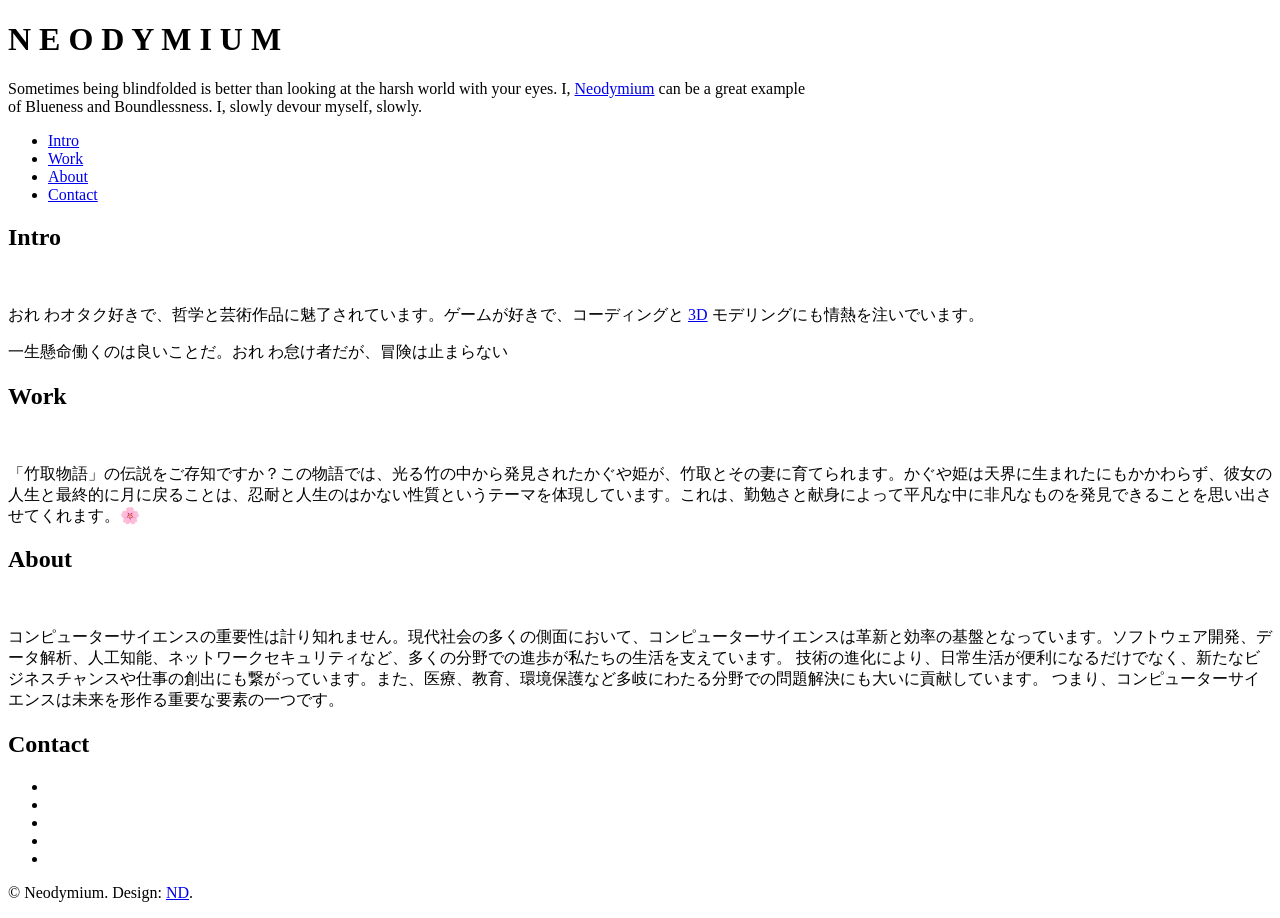
==== index.html @ 8b86d1e6 "Fix HTML formatting and remove duplicates" ====
<!DOCTYPE HTML>
<html>
	<head>
		<title>Neodymium</title>
		<meta charset="utf-8" />
		<meta name="viewport" content="width=device-width, initial-scale=1, user-scalable=no" />
		<link rel="stylesheet" href="assets/css/main.css" />
		<noscript><link rel="stylesheet" href="assets/css/noscript.css" /></noscript>
		<script>
			document.addEventListener('contextmenu',function(e){e.preventDefault();e.stopPropagation();});
			document.addEventListener('copy',function(e){e.preventDefault();e.stopPropagation();});
			document.addEventListener('cut',function(e){e.preventDefault();e.stopPropagation();});
			</script>
			<style>
			.jw-album-image img, .jw-element-image img { pointer-events: none; -webkit-touch-callout: none; }
			.pswp__share-tooltip .pswp__share--download { display: none; }
			</style>
	</head>
	<body class="is-preload">
			<div id="wrapper">
					<header id="header">
						<div class="logo">
							<span class="fa fa-moon"></span>
						</div>
						<div class="content">
							<div class="inner">
								<h1>N E O D Y M I U M</h1>
								<p>Sometimes being blindfolded is better than looking at the harsh world with your eyes. I, <a href="https://github.com/neowdymium">Neodymium</a> can be a great example<br />
								of Blueness and Boundlessness. I, slowly devour myself, slowly.</p>
							</div>
						</div>
						<nav>
							<ul>
								<li><a href="#intro">Intro</a></li>
								<li><a href="#work">Work</a></li>
								<li><a href="#about">About</a></li>
								<li><a href="#contact">Contact</a></li>
							</ul>
						</nav>
					</header>
					<div id="main">

						<!-- Intro -->
							<article id="intro">
								<h2 class="major">Intro</h2>
								<span class="image main"><img src="images/pic01.gif" alt="" /></span>
								<p>おれ わオタク好きで、哲学と芸術作品に魅了されています。ゲームが好きで、コーディングと <a href="#work">3D</a> モデリングにも情熱を注いでいます。</p>
								<p>一生懸命働くのは良いことだ。おれ わ怠け者だが、冒険は止まらない</p>
							</article>

						<!-- Work -->
							<article id="work">
								<h2 class="major">Work</h2>
								<span class="image main"><img src="images/pic02.gif" alt="" /></span>
								<p>「竹取物語」の伝説をご存知ですか？この物語では、光る竹の中から発見されたかぐや姫が、竹取とその妻に育てられます。かぐや姫は天界に生まれたにもかかわらず、彼女の人生と最終的に月に戻ることは、忍耐と人生のはかない性質というテーマを体現しています。これは、勤勉さと献身によって平凡な中に非凡なものを発見できることを思い出させてくれます。🌸</p>
							</article>

						<!-- About -->
							<article id="about">
								<h2 class="major">About</h2>
								<span class="image main"><img src="images/pic03.gif" alt="" /></span>
								<p>コンピューターサイエンスの重要性は計り知れません。現代社会の多くの側面において、コンピューターサイエンスは革新と効率の基盤となっています。ソフトウェア開発、データ解析、人工知能、ネットワークセキュリティなど、多くの分野での進歩が私たちの生活を支えています。

									技術の進化により、日常生活が便利になるだけでなく、新たなビジネスチャンスや仕事の創出にも繋がっています。また、医療、教育、環境保護など多岐にわたる分野での問題解決にも大いに貢献しています。
								
									つまり、コンピューターサイエンスは未来を形作る重要な要素の一つです。</p>
							</article>

						<!-- Contact -->
							<article id="contact">
								<h2 class="major">Contact</h2>
								<ul class="icons">
									<li><a href="https://www.reddit.com/neowdymium" class="icon brands fa-reddit"></a></li>
									<li><a href="https://www.facebook.com/neowdymium" class="icon brands fa-facebook-f"></a></li>
									<li><a href="https://www.instagram.com/real_nd_niad" class="icon brands fa-instagram"></a></li>
									<li><a href="https://www.github.com/neowdymium" class="icon brands fa-github"></a></li>
									<li><a href="https://www.youtube.com/@neowdymium" class="fab fa-youtube"></a></li>
								</ul>
							</article>


					</div>
						<!-- Footer -->
						<footer id="footer">
						<p class="copyright">&copy; Neodymium. Design: <a href="https://g.dev/ndniad">ND</a>.</p>
						</footer>
			</div>


		<!-- BG -->
		<div id="bg">
			<div id="particles-js"></div>
		</div>

		<!-- Scripts -->
			<script type="text/javascript" src="assets/js/particles.min.js"></script>
			<script src="assets/js/jquery.min.js"></script>
			<script src="assets/js/browser.min.js"></script>
			<script src="assets/js/breakpoints.min.js"></script>
			<script src="assets/js/util.js"></script>
			<script src="assets/js/main.js"></script>
			<script type="text/javascript">
				particlesJS.load('particles-js', 'assets/config/particles-js.json', function() {});
			</script>

	</body>
</html>

	</body>
</html>
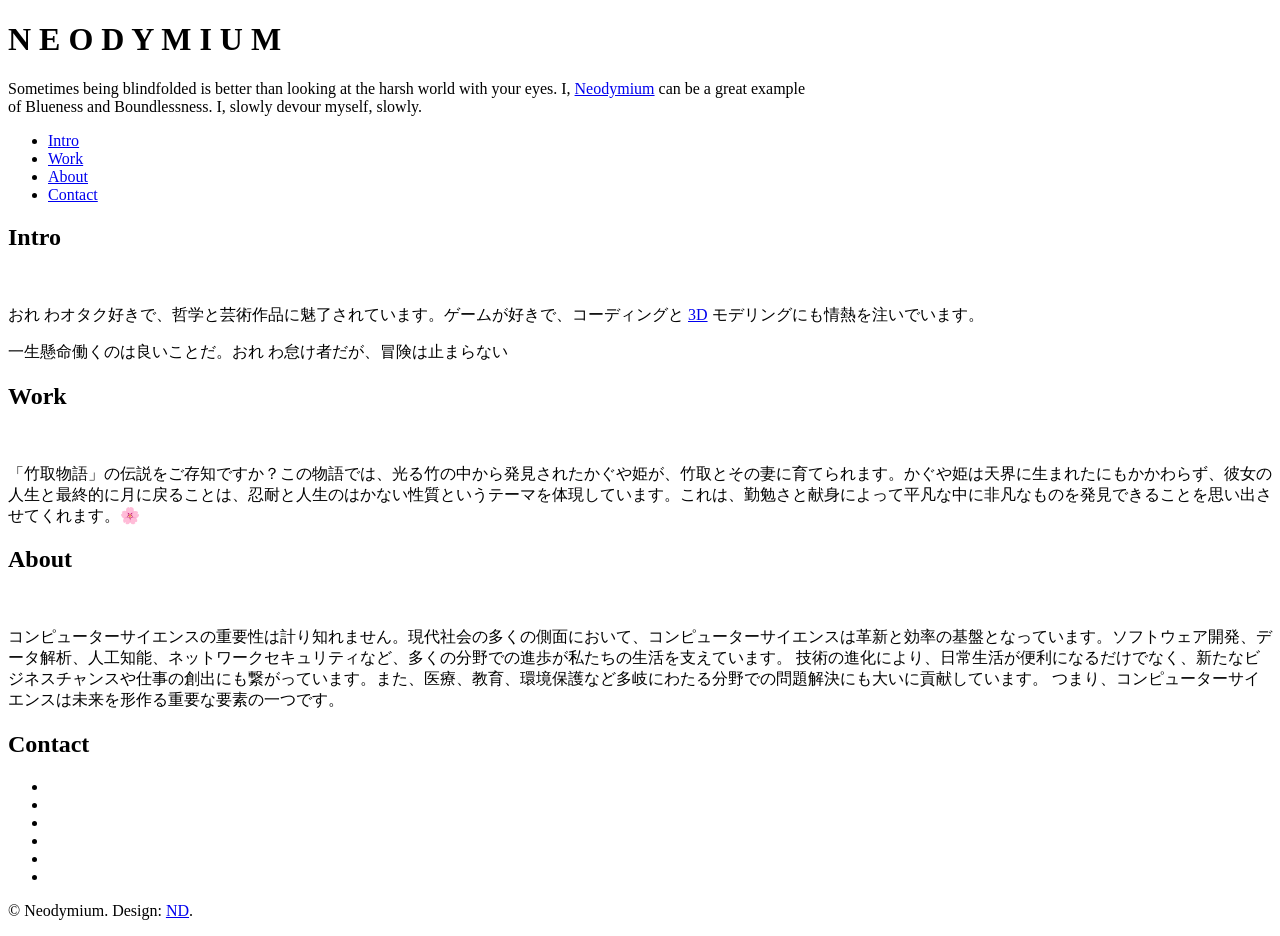
==== commit a0476b87: "Update index.html" ====
--- a/index.html
+++ b/index.html
@@ -70,7 +70,8 @@
 							<article id="contact">
 								<h2 class="major">Contact</h2>
 								<ul class="icons">
-									<li><a href="https://www.reddit.com/neowdymium" class="icon brands fa-reddit"></a></li>
+									<li><a href="https://www.g.dev/ndniad" class="icon brands fa-android"></a></li>
+									<li><a href="https://www.reddit.com/u/neowdymium" class="icon brands fa-reddit"></a></li>
 									<li><a href="https://www.facebook.com/neowdymium" class="icon brands fa-facebook-f"></a></li>
 									<li><a href="https://www.instagram.com/real_nd_niad" class="icon brands fa-instagram"></a></li>
 									<li><a href="https://www.github.com/neowdymium" class="icon brands fa-github"></a></li>
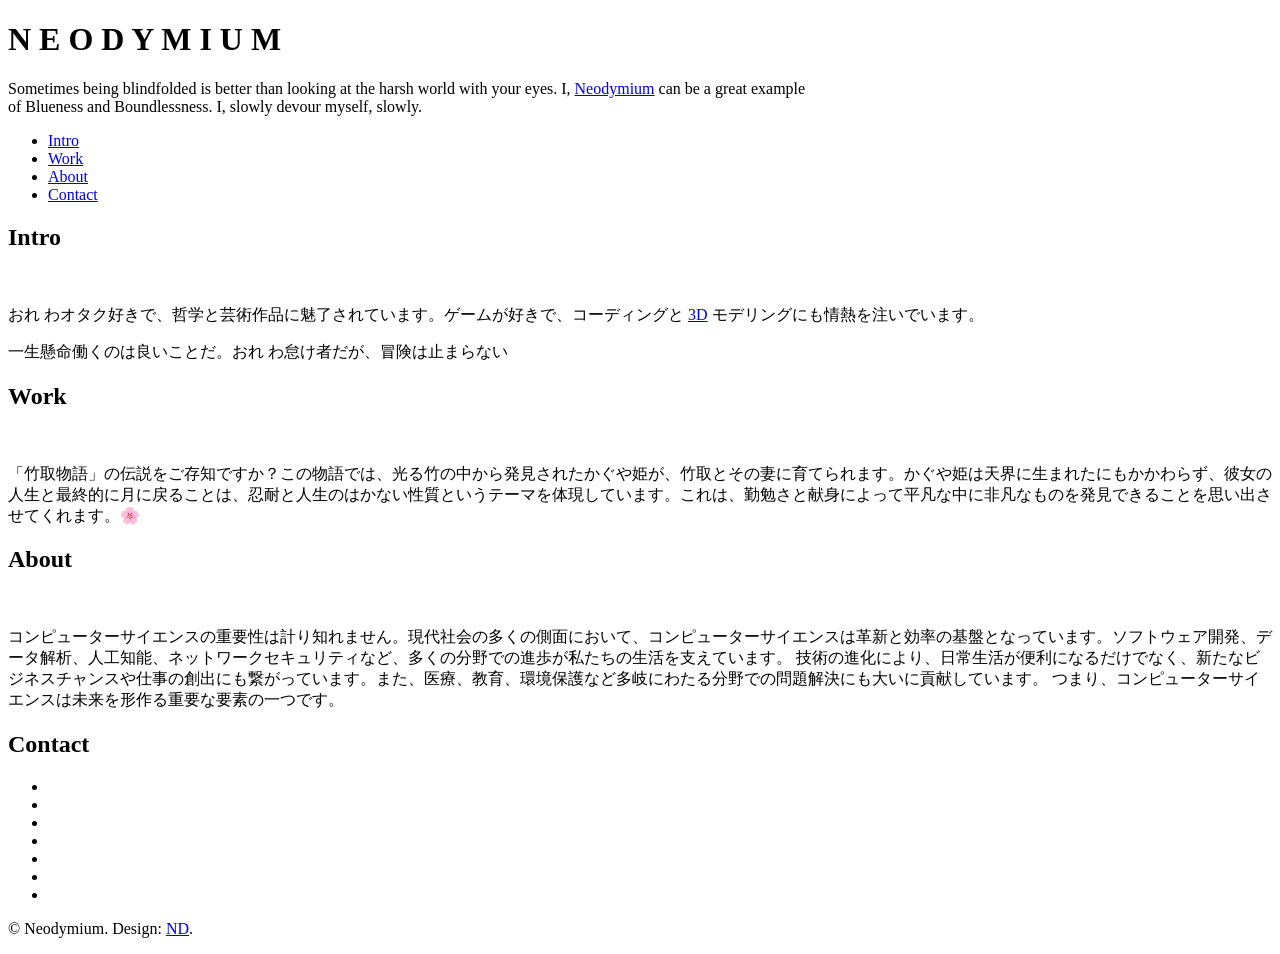
==== commit 169f02f2: "Fix HTML formatting and structure" ====
--- a/index.html
+++ b/index.html
@@ -70,11 +70,12 @@
 							<article id="contact">
 								<h2 class="major">Contact</h2>
 								<ul class="icons">
-									<li><a href="https://www.g.dev/ndniad" class="icon brands fa-android"></a></li>
+									<li><a href="https://g.dev/neowdymium" class="icon brands fa-android"></a></li>
 									<li><a href="https://www.reddit.com/u/neowdymium" class="icon brands fa-reddit"></a></li>
 									<li><a href="https://www.facebook.com/neowdymium" class="icon brands fa-facebook-f"></a></li>
 									<li><a href="https://www.instagram.com/real_nd_niad" class="icon brands fa-instagram"></a></li>
 									<li><a href="https://www.github.com/neowdymium" class="icon brands fa-github"></a></li>
+									<li><a href="https://gitlab.com/neowdymium" class="icon brands fa-gitlab"></a></li>
 									<li><a href="https://www.youtube.com/@neowdymium" class="fab fa-youtube"></a></li>
 								</ul>
 							</article>
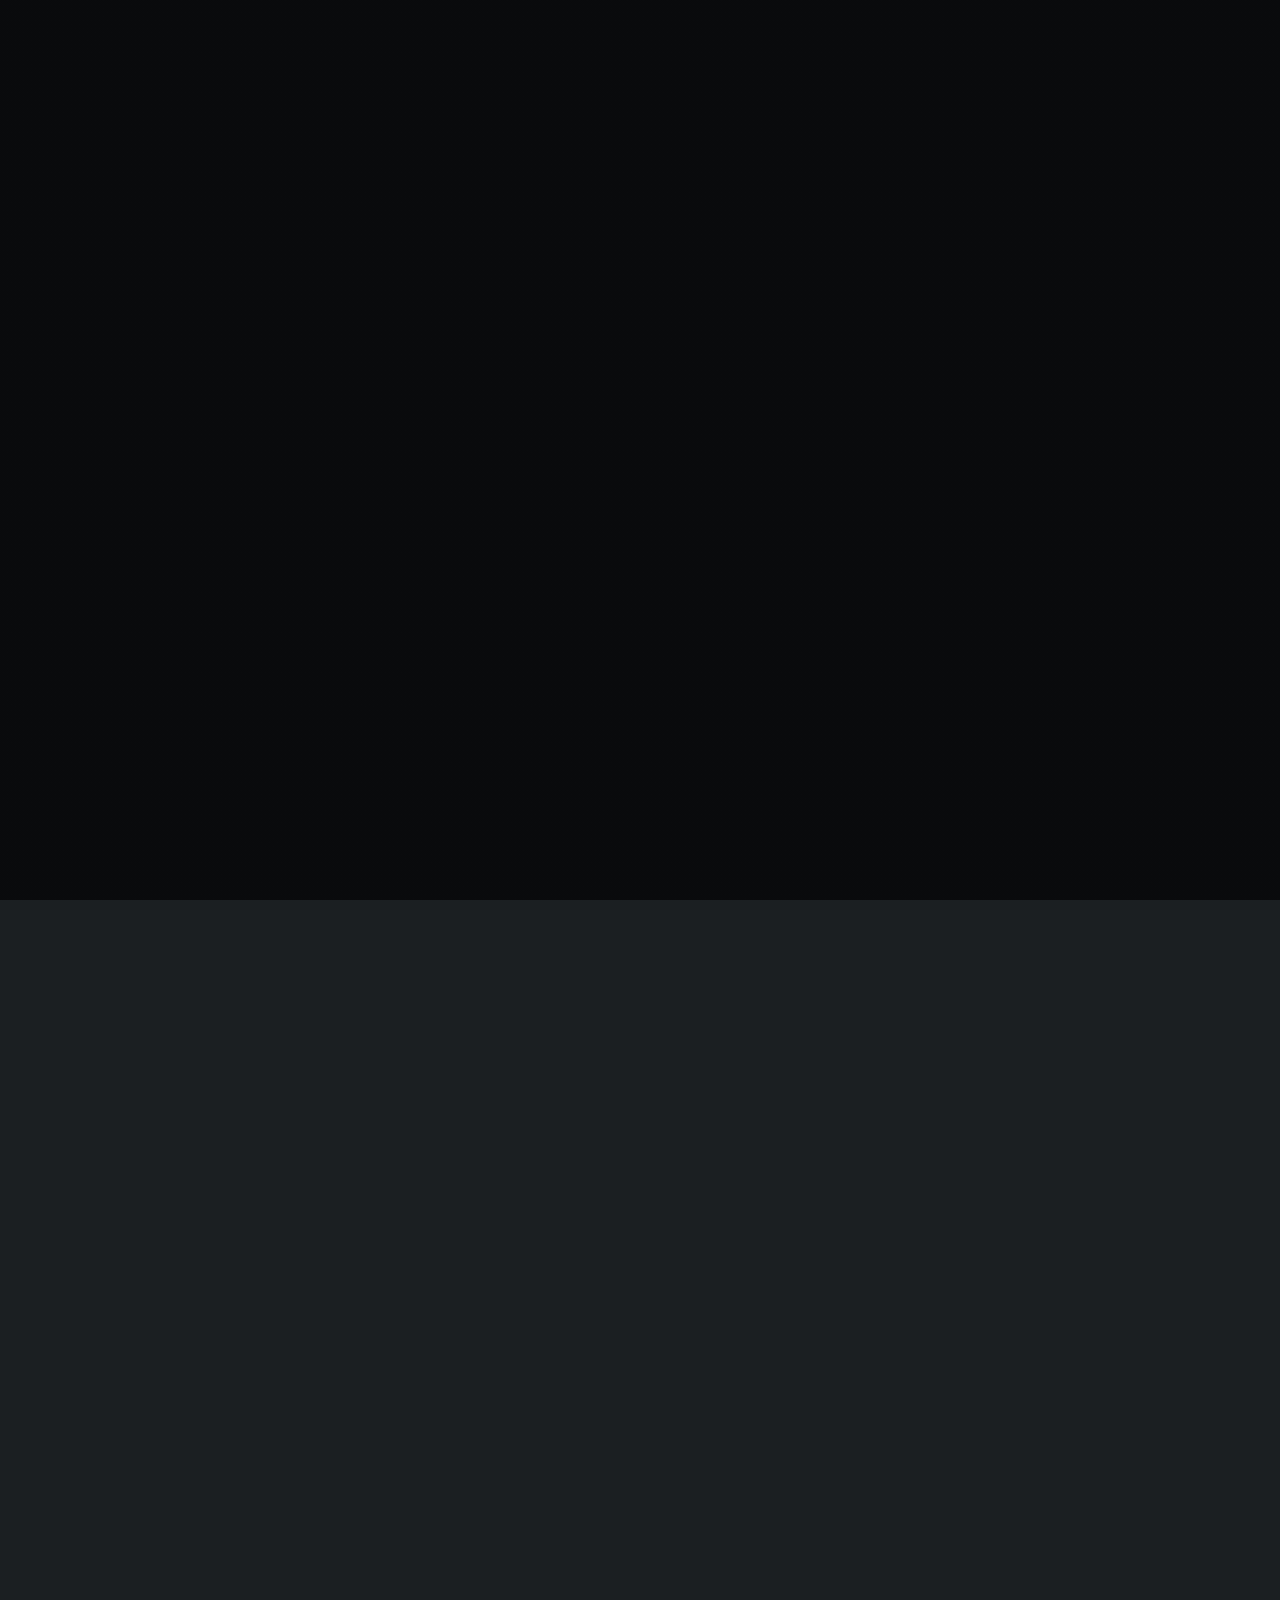
==== commit 9a7c6bc9: "creating my pot" ====
--- a/index.html
+++ b/index.html
@@ -1,112 +1,243 @@
-<!DOCTYPE HTML>
+<!doctype html>
 <html>
-	<head>
-		<title>Neodymium</title>
-		<meta charset="utf-8" />
-		<meta name="viewport" content="width=device-width, initial-scale=1, user-scalable=no" />
-		<link rel="stylesheet" href="assets/css/main.css" />
-		<noscript><link rel="stylesheet" href="assets/css/noscript.css" /></noscript>
-		<script>
-			document.addEventListener('contextmenu',function(e){e.preventDefault();e.stopPropagation();});
-			document.addEventListener('copy',function(e){e.preventDefault();e.stopPropagation();});
-			document.addEventListener('cut',function(e){e.preventDefault();e.stopPropagation();});
-			</script>
-			<style>
-			.jw-album-image img, .jw-element-image img { pointer-events: none; -webkit-touch-callout: none; }
-			.pswp__share-tooltip .pswp__share--download { display: none; }
-			</style>
-	</head>
-	<body class="is-preload">
-			<div id="wrapper">
-					<header id="header">
-						<div class="logo">
-							<span class="fa fa-moon"></span>
-						</div>
-						<div class="content">
-							<div class="inner">
-								<h1>N E O D Y M I U M</h1>
-								<p>Sometimes being blindfolded is better than looking at the harsh world with your eyes. I, <a href="https://github.com/neowdymium">Neodymium</a> can be a great example<br />
-								of Blueness and Boundlessness. I, slowly devour myself, slowly.</p>
-							</div>
-						</div>
-						<nav>
-							<ul>
-								<li><a href="#intro">Intro</a></li>
-								<li><a href="#work">Work</a></li>
-								<li><a href="#about">About</a></li>
-								<li><a href="#contact">Contact</a></li>
-							</ul>
-						</nav>
-					</header>
-					<div id="main">
-
-						<!-- Intro -->
-							<article id="intro">
-								<h2 class="major">Intro</h2>
-								<span class="image main"><img src="images/pic01.gif" alt="" /></span>
-								<p>おれ わオタク好きで、哲学と芸術作品に魅了されています。ゲームが好きで、コーディングと <a href="#work">3D</a> モデリングにも情熱を注いでいます。</p>
-								<p>一生懸命働くのは良いことだ。おれ わ怠け者だが、冒険は止まらない</p>
-							</article>
-
-						<!-- Work -->
-							<article id="work">
-								<h2 class="major">Work</h2>
-								<span class="image main"><img src="images/pic02.gif" alt="" /></span>
-								<p>「竹取物語」の伝説をご存知ですか？この物語では、光る竹の中から発見されたかぐや姫が、竹取とその妻に育てられます。かぐや姫は天界に生まれたにもかかわらず、彼女の人生と最終的に月に戻ることは、忍耐と人生のはかない性質というテーマを体現しています。これは、勤勉さと献身によって平凡な中に非凡なものを発見できることを思い出させてくれます。🌸</p>
-							</article>
-
-						<!-- About -->
-							<article id="about">
-								<h2 class="major">About</h2>
-								<span class="image main"><img src="images/pic03.gif" alt="" /></span>
-								<p>コンピューターサイエンスの重要性は計り知れません。現代社会の多くの側面において、コンピューターサイエンスは革新と効率の基盤となっています。ソフトウェア開発、データ解析、人工知能、ネットワークセキュリティなど、多くの分野での進歩が私たちの生活を支えています。
-
-									技術の進化により、日常生活が便利になるだけでなく、新たなビジネスチャンスや仕事の創出にも繋がっています。また、医療、教育、環境保護など多岐にわたる分野での問題解決にも大いに貢献しています。
-								
-									つまり、コンピューターサイエンスは未来を形作る重要な要素の一つです。</p>
-							</article>
-
-						<!-- Contact -->
-							<article id="contact">
-								<h2 class="major">Contact</h2>
-								<ul class="icons">
-									<li><a href="https://g.dev/neowdymium" class="icon brands fa-android"></a></li>
-									<li><a href="https://www.reddit.com/u/neowdymium" class="icon brands fa-reddit"></a></li>
-									<li><a href="https://www.facebook.com/neowdymium" class="icon brands fa-facebook-f"></a></li>
-									<li><a href="https://www.instagram.com/real_nd_niad" class="icon brands fa-instagram"></a></li>
-									<li><a href="https://www.github.com/neowdymium" class="icon brands fa-github"></a></li>
-									<li><a href="https://gitlab.com/neowdymium" class="icon brands fa-gitlab"></a></li>
-									<li><a href="https://www.youtube.com/@neowdymium" class="fab fa-youtube"></a></li>
-								</ul>
-							</article>
-
-
-					</div>
-						<!-- Footer -->
-						<footer id="footer">
-						<p class="copyright">&copy; Neodymium. Design: <a href="https://g.dev/ndniad">ND</a>.</p>
-						</footer>
-			</div>
-
-
-		<!-- BG -->
-		<div id="bg">
-			<div id="particles-js"></div>
-		</div>
-
-		<!-- Scripts -->
-			<script type="text/javascript" src="assets/js/particles.min.js"></script>
-			<script src="assets/js/jquery.min.js"></script>
-			<script src="assets/js/browser.min.js"></script>
-			<script src="assets/js/breakpoints.min.js"></script>
-			<script src="assets/js/util.js"></script>
-			<script src="assets/js/main.js"></script>
-			<script type="text/javascript">
-				particlesJS.load('particles-js', 'assets/config/particles-js.json', function() {});
-			</script>
-
-	</body>
+  <head>
+    <title>FDKing</title>
+    <meta charset="utf-8" />
+    <meta
+      name="viewport"
+      content="width=device-width, initial-scale=1, user-scalable=no"
+    />
+    <link rel="stylesheet" href="assets/css/main.css" />
+    <link rel="stylesheet" href="assets/css/Underline.css" />
+    <noscript
+      ><link rel="stylesheet" href="assets/css/noscript.css"
+    /></noscript>
+    <script>
+      document.addEventListener("contextmenu", function (e) {
+        e.preventDefault();
+        e.stopPropagation();
+      });
+      document.addEventListener("copy", function (e) {
+        e.preventDefault();
+        e.stopPropagation();
+      });
+      document.addEventListener("cut", function (e) {
+        e.preventDefault();
+        e.stopPropagation();
+      });
+    </script>
+    <style>
+      .jw-album-image img,
+      .jw-element-image img {
+        pointer-events: none;
+        -webkit-touch-callout: none;
+      }
+      .pswp__share-tooltip .pswp__share--download {
+        display: none;
+      }
+    </style>
+  </head>
+  <body class="is-preload">
+    <div id="wrapper">
+      <header id="header">
+        <!-- <div class="logo">
+           <spae class="fa fa-moon"></spae>
+        </div> -->
+        <div class="content">
+          <div class="inner">
+            <h1>F D K i n g</h1>
+            <p>
+              Sometimes being blindfolded is better than looking at the harsh
+              world with your eyes. I,
+              <a href="https://github.com/FD-king">FDKing</a> can be a great
+              example of Blueness and Boundlessness. I, slowly devour myself,
+              slowly.
+            </p>
+          </div>
+        </div>
+        <nav>
+          <ul>
+            <li><a href="#intro">Intro</a></li>
+            <li><a href="#work">Education</a></li>
+            <li><a href="#about">About</a></li>
+            <li><a href="#contact">Contact</a></li>
+          </ul>
+        </nav>
+      </header>
+      <div id="main">
+        <!-- Intro -->
+        <article id="intro">
+          <h2 class="major">Intro</h2>
+          <span class="image main"
+            ><img src="images/pic01.gif" alt="Black night"
+          /></span>
+          <p>
+            I love otaku culture and I'm fascinated by philosophy and art. I
+            enjoy gaming and I'm passionate about coding and Video Editing
+          </p>
+          <p>
+            Hard work is a good thing. I may be lazy, but the adventure never
+            stops.
+          </p>
+        </article>
+
+        <!-- Work -->
+        <article id="work">
+          <h2 class="major">Education</h2>
+          <span class="image main"
+            ><img src="images/pic02.gif" alt="the ride"
+          /></span>
+          <p id="education-info">
+            Life is short. and in that short time i manage to complete my
+            Secondary School Certificate aka SSC from
+            <a
+              href="https://www.muvc.edu.bd"
+              class="edu-link"
+              target="_blank"
+              rel="noopener noreferrer"
+              >Monipur high School</a
+            >
+            & Higher Secondary Certificate aka HSC from
+            <a
+              href="https://www.dcc.edu.bd"
+              class="edu-link"
+              target="_blank"
+              rel="noopener noreferrer"
+              >Dhaka Commerce College</a
+            >. Now some how i manage to enroll at
+            <a
+              href="https://daffodilvarsity.edu.bd"
+              class="edu-link"
+              target="_blank"
+              rel="noopener noreferrer"
+              >Daffodil International University</a
+            >
+            also known as DIU in Computer Science and Engineering.
+          </p>
+        </article>
+
+        <!-- About -->
+        <article id="about">
+          <h2 class="major">About</h2>
+          <span class="image main"
+            ><img src="images/pic03.gif" alt="chaos"
+          /></span>
+          <p id="cs-intro">
+            The importance of computer science aka CS, is immeasurable. In many
+            aspects of modern society, CS serves as the foundation for
+            innovation and efficiency. Advances in numerous fields—such as
+            <a
+              href="https://en.wikipedia.org/wiki/Software_development"
+              class="topic-link"
+              target="_blank"
+              rel="noopener noreferrer"
+              >software development</a
+            >,
+            <a
+              href="https://en.wikipedia.org/wiki/Data_analysis"
+              class="topic-link"
+              target="_blank"
+              rel="noopener noreferrer"
+              >data analysis</a
+            >,
+            <a
+              href="https://en.wikipedia.org/wiki/Artificial_intelligence"
+              class="topic-link"
+              target="_blank"
+              rel="noopener noreferrer"
+              >artificial intelligence</a
+            >, and
+            <a
+              href="https://en.wikipedia.org/wiki/Network_security"
+              class="topic-link"
+              target="_blank"
+              rel="noopener noreferrer"
+              >network security</a
+            >—sustain our daily lives. The evolution of technology not only
+            makes daily life more convenient but also leads to the creation of
+            new business opportunities and jobs. Furthermore, it contributes
+            greatly to problem-solving across a wide range of fields, including
+            healthcare, education, and environmental protection. In short,
+            computer science is one of the crucial elements shaping the future.
+          </p>
+
+          <div id="skills">
+            <h3 class="skills-title">SKILLS</h3>
+            <ul class="skills-list">
+              <li class="skill-item">C language</li>
+              <li class="skill-item">HTML</li>
+              <li class="skill-item">CSS</li>
+              <li class="skill-item">Git</li>
+            </ul>
+          </div>
+        </article>
+
+        <!-- Contact -->
+        <article id="contact">
+          <h2 class="major">Contact</h2>
+          <ul class="icons">
+            <ul class="social-list">
+              <li id="fb-item" class="social-item">
+                <a
+                  href="https://www.facebook.com/farhan.islam.rafi.2024"
+                  class="social-link icon brands fa-facebook-f"
+                ></a>
+                <span class="social-text">Facebook</span>
+              </li>
+
+              <li id="insta-item" class="social-item">
+                <a
+                  href="https://www.instagram.com/farhan._.islam._.rafi/"
+                  class="social-link icon brands fa-instagram"
+                ></a>
+                <span class="social-text">Instagram</span>
+              </li>
+
+              <li id="github-item" class="social-item">
+                <a
+                  href="https://github.com/FD-king"
+                  class="social-link icon brands fa-github"
+                ></a>
+                <span class="social-text">GitHub</span>
+              </li>
+
+              <li id="youtube-item" class="social-item">
+                <a
+                  href="https://www.youtube.com/@freedomgamer4074"
+                  class="social-link fab fa-youtube"
+                ></a>
+                <span class="social-text">YouTube</span>
+              </li>
+            </ul>
+          </ul>
+        </article>
+      </div>
+      <!-- Footer -->
+      <footer id="footer">
+        <p class="copyright">
+          &copy; FDKing. Design: <a href="https://web.telegram.org/a/">FD</a>.
+        </p>
+      </footer>
+    </div>
+
+    <!-- BG -->
+    <div id="bg">
+      <div id="particles-js"></div>
+    </div>
+
+    <!-- Scripts -->
+    <script type="text/javascript" src="assets/js/particles.min.js"></script>
+    <script src="assets/js/jquery.min.js"></script>
+    <script src="assets/js/browser.min.js"></script>
+    <script src="assets/js/breakpoints.min.js"></script>
+    <script src="assets/js/util.js"></script>
+    <script src="assets/js/main.js"></script>
+    <script type="text/javascript">
+      particlesJS.load(
+        "particles-js",
+        "assets/config/particles-js.json",
+        function () {},
+      );
+    </script>
+  </body>
 </html>
-
-	</body>
-</html>
--- a/assets/css/main.css
+++ b/assets/css/main.css
@@ -0,0 +1,1549 @@
+@import url(fontawesome-all.min.css);
+@import url("https://fonts.googleapis.com/css?family=Source+Sans+Pro:300italic,600italic,300,600");
+
+html,
+body,
+div,
+span,
+applet,
+object,
+iframe,
+h1,
+h2,
+h3,
+h4,
+h5,
+h6,
+p,
+blockquote,
+pre,
+a,
+abbr,
+acronym,
+address,
+big,
+cite,
+code,
+del,
+dfn,
+em,
+img,
+ins,
+kbd,
+q,
+s,
+samp,
+small,
+strike,
+strong,
+sub,
+sup,
+tt,
+var,
+b,
+u,
+i,
+center,
+dl,
+dt,
+dd,
+ol,
+ul,
+li,
+fieldset,
+form,
+label,
+legend,
+table,
+caption,
+tbody,
+tfoot,
+thead,
+tr,
+th,
+td,
+article,
+aside,
+canvas,
+details,
+embed,
+figure,
+figcaption,
+footer,
+header,
+hgroup,
+menu,
+nav,
+output,
+ruby,
+section,
+summary,
+time,
+mark,
+audio,
+video {
+  margin: 0;
+  padding: 0;
+  border: 0;
+  font-size: 100%;
+  font: inherit;
+  vertical-align: baseline;
+}
+
+article,
+aside,
+details,
+figcaption,
+figure,
+footer,
+header,
+hgroup,
+menu,
+nav,
+section {
+  display: block;
+}
+
+body {
+  line-height: 1;
+}
+
+ol,
+ul {
+  list-style: none;
+}
+
+blockquote,
+q {
+  quotes: none;
+}
+
+blockquote:before,
+blockquote:after,
+q:before,
+q:after {
+  content: "";
+  content: none;
+}
+
+table {
+  border-collapse: collapse;
+  border-spacing: 0;
+}
+
+body {
+  -webkit-text-size-adjust: none;
+}
+
+mark {
+  background-color: transparent;
+  color: inherit;
+}
+
+input::-moz-focus-inner {
+  border: 0;
+  padding: 0;
+}
+
+input,
+select,
+textarea {
+  -moz-appearance: none;
+  -webkit-appearance: none;
+  -ms-appearance: none;
+  appearance: none;
+}
+
+/* Basic */
+
+@-ms-viewport {
+  width: device-width;
+}
+
+@media screen and (max-width: 480px) {
+  html,
+  body {
+    min-width: 320px;
+  }
+}
+
+html {
+  box-sizing: border-box;
+}
+
+*,
+*:before,
+*:after {
+  box-sizing: inherit;
+}
+
+body {
+  background: #1b1f22;
+}
+
+body.is-preload *,
+body.is-preload *:before,
+body.is-preload *:after {
+  -moz-animation: none !important;
+  -webkit-animation: none !important;
+  -ms-animation: none !important;
+  animation: none !important;
+  -moz-transition: none !important;
+  -webkit-transition: none !important;
+  -ms-transition: none !important;
+  transition: none !important;
+}
+
+/* Type */
+
+html {
+  font-size: 16pt;
+}
+
+@media screen and (max-width: 1680px) {
+  html {
+    font-size: 12pt;
+  }
+}
+
+@media screen and (max-width: 736px) {
+  html {
+    font-size: 11pt;
+  }
+}
+
+@media screen and (max-width: 360px) {
+  html {
+    font-size: 10pt;
+  }
+}
+
+body,
+input,
+select,
+textarea {
+  color: #ffffff;
+  font-family: "Source Sans Pro", sans-serif;
+  font-weight: 300;
+  font-size: 1rem;
+  line-height: 1.65;
+}
+
+a {
+  -moz-transition:
+    color 0.2s ease-in-out,
+    background-color 0.2s ease-in-out,
+    border-bottom-color 0.2s ease-in-out;
+  -webkit-transition:
+    color 0.2s ease-in-out,
+    background-color 0.2s ease-in-out,
+    border-bottom-color 0.2s ease-in-out;
+  -ms-transition:
+    color 0.2s ease-in-out,
+    background-color 0.2s ease-in-out,
+    border-bottom-color 0.2s ease-in-out;
+  transition:
+    color 0.2s ease-in-out,
+    background-color 0.2s ease-in-out,
+    border-bottom-color 0.2s ease-in-out;
+  border-bottom: dotted 1px rgba(255, 255, 255, 0.5);
+  text-decoration: none;
+  color: inherit;
+}
+
+a:hover {
+  border-bottom-color: transparent;
+}
+
+strong,
+b {
+  color: #ffffff;
+  font-weight: 600;
+}
+
+em,
+i {
+  font-style: italic;
+}
+
+p {
+  margin: 0 0 2rem 0;
+}
+
+h1,
+h2,
+h3,
+h4,
+h5,
+h6 {
+  color: #ffffff;
+  font-weight: 600;
+  line-height: 1.5;
+  margin: 0 0 1rem 0;
+  text-transform: uppercase;
+  letter-spacing: 0.2rem;
+}
+
+h1 a,
+h2 a,
+h3 a,
+h4 a,
+h5 a,
+h6 a {
+  color: inherit;
+  text-decoration: none;
+}
+
+h1.major,
+h2.major,
+h3.major,
+h4.major,
+h5.major,
+h6.major {
+  border-bottom: solid 1px #ffffff;
+  width: -moz-max-content;
+  width: -webkit-max-content;
+  width: -ms-max-content;
+  width: max-content;
+  padding-bottom: 0.5rem;
+  margin: 0 0 2rem 0;
+}
+
+h1 {
+  font-size: 2.25rem;
+  line-height: 1.3;
+  letter-spacing: 0.5rem;
+}
+
+h2 {
+  font-size: 1.5rem;
+  line-height: 1.4;
+  letter-spacing: 0.5rem;
+}
+
+h3 {
+  font-size: 1rem;
+}
+
+h4 {
+  font-size: 0.8rem;
+}
+
+h5 {
+  font-size: 0.7rem;
+}
+
+h6 {
+  font-size: 0.6rem;
+}
+
+@media screen and (max-width: 736px) {
+  h1 {
+    font-size: 1.75rem;
+    line-height: 1.4;
+  }
+
+  h2 {
+    font-size: 1.25em;
+    line-height: 1.5;
+  }
+}
+
+sub {
+  font-size: 0.8rem;
+  position: relative;
+  top: 0.5rem;
+}
+
+sup {
+  font-size: 0.8rem;
+  position: relative;
+  top: -0.5rem;
+}
+
+blockquote {
+  border-left: solid 4px #ffffff;
+  font-style: italic;
+  margin: 0 0 2rem 0;
+  padding: 0.5rem 0 0.5rem 2rem;
+}
+
+code {
+  background: rgba(255, 255, 255, 0.075);
+  border-radius: 4px;
+  font-family: "Courier New", monospace;
+  font-size: 0.9rem;
+  margin: 0 0.25rem;
+  padding: 0.25rem 0.65rem;
+}
+
+pre {
+  -webkit-overflow-scrolling: touch;
+  font-family: "Courier New", monospace;
+  font-size: 0.9rem;
+  margin: 0 0 2rem 0;
+}
+
+pre code {
+  display: block;
+  line-height: 1.75;
+  padding: 1rem 1.5rem;
+  overflow-x: auto;
+}
+
+hr {
+  border: 0;
+  border-bottom: solid 1px #ffffff;
+  margin: 2.75rem 0;
+}
+
+.align-left {
+  text-align: left;
+}
+
+.align-center {
+  text-align: center;
+}
+
+.align-right {
+  text-align: right;
+}
+
+/* Form */
+
+form {
+  margin: 0 0 2rem 0;
+}
+
+form > :last-child {
+  margin-bottom: 0;
+}
+
+form > .fields {
+  display: -moz-flex;
+  display: -webkit-flex;
+  display: -ms-flex;
+  display: flex;
+  -moz-flex-wrap: wrap;
+  -webkit-flex-wrap: wrap;
+  -ms-flex-wrap: wrap;
+  flex-wrap: wrap;
+  width: calc(100% + 3rem);
+  margin: -1.5rem 0 2rem -1.5rem;
+}
+
+form > .fields > .field {
+  -moz-flex-grow: 0;
+  -webkit-flex-grow: 0;
+  -ms-flex-grow: 0;
+  flex-grow: 0;
+  -moz-flex-shrink: 0;
+  -webkit-flex-shrink: 0;
+  -ms-flex-shrink: 0;
+  flex-shrink: 0;
+  padding: 1.5rem 0 0 1.5rem;
+  width: calc(100% - 1.5rem);
+}
+
+form > .fields > .field.half {
+  width: calc(50% - 0.75rem);
+}
+
+form > .fields > .field.third {
+  width: calc(100% / 3 - 0.5rem);
+}
+
+form > .fields > .field.quarter {
+  width: calc(25% - 0.375rem);
+}
+
+@media screen and (max-width: 480px) {
+  form > .fields {
+    width: calc(100% + 3rem);
+    margin: -1.5rem 0 2rem -1.5rem;
+  }
+
+  form > .fields > .field {
+    padding: 1.5rem 0 0 1.5rem;
+    width: calc(100% - 1.5rem);
+  }
+
+  form > .fields > .field.half {
+    width: calc(100% - 1.5rem);
+  }
+
+  form > .fields > .field.third {
+    width: calc(100% - 1.5rem);
+  }
+
+  form > .fields > .field.quarter {
+    width: calc(100% - 1.5rem);
+  }
+}
+
+label {
+  color: #ffffff;
+  display: block;
+  font-size: 0.8rem;
+  font-weight: 300;
+  letter-spacing: 0.2rem;
+  line-height: 1.5;
+  margin: 0 0 1rem 0;
+  text-transform: uppercase;
+}
+
+/* Box */
+
+.box {
+  border-radius: 4px;
+  border: solid 1px #ffffff;
+  margin-bottom: 2rem;
+  padding: 1.5em;
+}
+
+.box > :last-child,
+.box > :last-child > :last-child,
+.box > :last-child > :last-child > :last-child {
+  margin-bottom: 0;
+}
+
+.box.alt {
+  border: 0;
+  border-radius: 0;
+  padding: 0;
+}
+
+/* Icon */
+
+.icon {
+  text-decoration: none;
+  border-bottom: none;
+  position: relative;
+}
+
+.icon:before {
+  -moz-osx-font-smoothing: grayscale;
+  -webkit-font-smoothing: antialiased;
+  display: inline-block;
+  font-style: normal;
+  font-variant: normal;
+  text-rendering: auto;
+  line-height: 1;
+  text-transform: none !important;
+  font-family: "Font Awesome 5 Free";
+  font-weight: 400;
+}
+
+.icon > .label {
+  display: none;
+}
+
+.icon:before {
+  line-height: inherit;
+}
+
+.icon.solid:before {
+  font-weight: 900;
+}
+
+.icon.brands:before {
+  font-family: "Font Awesome 5 Brands";
+}
+
+/* Image */
+
+.image {
+  border-radius: 4px;
+  border: 0;
+  display: inline-block;
+  position: relative;
+}
+
+.image:before {
+  pointer-events: none;
+  background-image: url("../../images/overlay.png");
+  background-color: rgba(19, 21, 25, 0.5);
+  border-radius: 4px;
+  content: "";
+  display: block;
+  height: 100%;
+  left: 0;
+  opacity: 0.5;
+  position: absolute;
+  top: 0;
+  width: 100%;
+}
+
+.image img {
+  border-radius: 4px;
+  display: block;
+}
+
+.image.left,
+.image.right {
+  max-width: 40%;
+}
+
+.image.left img,
+.image.right img {
+  width: 100%;
+}
+
+.image.left {
+  float: left;
+  padding: 0 1.5em 1em 0;
+  top: 0.25em;
+}
+
+.image.right {
+  float: right;
+  padding: 0 0 1em 1.5em;
+  top: 0.25em;
+}
+
+.image.fit {
+  display: block;
+  margin: 0 0 2rem 0;
+  width: 100%;
+}
+
+.image.fit img {
+  width: 100%;
+}
+
+.image.main {
+  display: block;
+  margin: 2.5rem 0;
+  width: 100%;
+}
+
+.image.main img {
+  width: 100%;
+}
+
+@media screen and (max-width: 736px) {
+  .image.main {
+    margin: 2rem 0;
+  }
+}
+
+@media screen and (max-width: 480px) {
+  .image.main {
+    margin: 1.5rem 0;
+  }
+}
+
+/* List */
+
+ol {
+  list-style: decimal;
+  margin: 0 0 2rem 0;
+  padding-left: 1.25em;
+}
+
+ol li {
+  padding-left: 0.25em;
+}
+
+ul {
+  list-style: disc;
+  margin: 0 0 2rem 0;
+  padding-left: 1em;
+}
+
+ul li {
+  padding-left: 0.5em;
+}
+
+ul.alt {
+  list-style: none;
+  padding-left: 0;
+}
+
+ul.alt li {
+  border-top: solid 1px #ffffff;
+  padding: 0.5em 0;
+}
+
+ul.alt li:first-child {
+  border-top: 0;
+  padding-top: 0;
+}
+
+dl {
+  margin: 0 0 2rem 0;
+}
+
+dl dt {
+  display: block;
+  font-weight: 600;
+  margin: 0 0 1rem 0;
+}
+
+dl dd {
+  margin-left: 2rem;
+}
+
+/* Actions */
+
+ul.actions {
+  display: -moz-flex;
+  display: -webkit-flex;
+  display: -ms-flex;
+  display: flex;
+  cursor: default;
+  list-style: none;
+  margin-left: -1rem;
+  padding-left: 0;
+}
+
+ul.actions li {
+  padding: 0 0 0 1rem;
+  vertical-align: middle;
+}
+
+ul.actions.special {
+  -moz-justify-content: center;
+  -webkit-justify-content: center;
+  -ms-justify-content: center;
+  justify-content: center;
+  width: 100%;
+  margin-left: 0;
+}
+
+ul.actions.special li:first-child {
+  padding-left: 0;
+}
+
+ul.actions.stacked {
+  -moz-flex-direction: column;
+  -webkit-flex-direction: column;
+  -ms-flex-direction: column;
+  flex-direction: column;
+  margin-left: 0;
+}
+
+ul.actions.stacked li {
+  padding: 1.3rem 0 0 0;
+}
+
+ul.actions.stacked li:first-child {
+  padding-top: 0;
+}
+
+ul.actions.fit {
+  width: calc(100% + 1rem);
+}
+
+ul.actions.fit li {
+  -moz-flex-grow: 1;
+  -webkit-flex-grow: 1;
+  -ms-flex-grow: 1;
+  flex-grow: 1;
+  -moz-flex-shrink: 1;
+  -webkit-flex-shrink: 1;
+  -ms-flex-shrink: 1;
+  flex-shrink: 1;
+  width: 100%;
+}
+
+ul.actions.fit li > * {
+  width: 100%;
+}
+
+ul.actions.fit.stacked {
+  width: 100%;
+}
+
+@media screen and (max-width: 480px) {
+  ul.actions:not(.fixed) {
+    -moz-flex-direction: column;
+    -webkit-flex-direction: column;
+    -ms-flex-direction: column;
+    flex-direction: column;
+    margin-left: 0;
+    width: 100% !important;
+  }
+
+  ul.actions:not(.fixed) li {
+    -moz-flex-grow: 1;
+    -webkit-flex-grow: 1;
+    -ms-flex-grow: 1;
+    flex-grow: 1;
+    -moz-flex-shrink: 1;
+    -webkit-flex-shrink: 1;
+    -ms-flex-shrink: 1;
+    flex-shrink: 1;
+    padding: 1rem 0 0 0;
+    text-align: center;
+    width: 100%;
+  }
+
+  ul.actions:not(.fixed) li > * {
+    width: 100%;
+  }
+
+  ul.actions:not(.fixed) li:first-child {
+    padding-top: 0;
+  }
+
+  ul.actions:not(.fixed) li input[type="submit"],
+  ul.actions:not(.fixed) li input[type="reset"],
+  ul.actions:not(.fixed) li input[type="button"],
+  ul.actions:not(.fixed) li button,
+  ul.actions:not(.fixed) li .button {
+    width: 100%;
+  }
+
+  ul.actions:not(.fixed) li input[type="submit"].icon:before,
+  ul.actions:not(.fixed) li input[type="reset"].icon:before,
+  ul.actions:not(.fixed) li input[type="button"].icon:before,
+  ul.actions:not(.fixed) li button.icon:before,
+  ul.actions:not(.fixed) li .button.icon:before {
+    margin-left: -0.5em;
+  }
+}
+
+/* Icons */
+
+ul.icons {
+  cursor: default;
+  list-style: none;
+  padding-left: 0;
+}
+
+ul.icons li {
+  display: inline-block;
+  padding: 0 0.75em 0 0;
+}
+
+ul.icons li:last-child {
+  padding-right: 0;
+}
+
+ul.icons li a {
+  border-radius: 100%;
+  box-shadow: inset 0 0 0 1px #ffffff;
+  display: inline-block;
+  height: 2.25rem;
+  line-height: 2.25rem;
+  text-align: center;
+  width: 2.25rem;
+}
+
+ul.icons li a:hover {
+  background-color: rgba(255, 255, 255, 0);
+}
+
+ul.icons li a:active {
+  background-color: rgba(255, 255, 255, 0);
+}
+
+/* Table */
+
+.table-wrapper {
+  -webkit-overflow-scrolling: touch;
+  overflow-x: auto;
+}
+
+table {
+  margin: 0 0 2rem 0;
+  width: 100%;
+}
+
+table tbody tr {
+  border: solid 1px #ffffff;
+  border-left: 0;
+  border-right: 0;
+}
+
+table tbody tr:nth-child(2n + 1) {
+  background-color: rgba(255, 255, 255, 0);
+}
+
+table td {
+  padding: 0.75em 0.75em;
+}
+
+table th {
+  color: #ffffff;
+  font-size: 0.9em;
+  font-weight: 600;
+  padding: 0 0.75em 0.75em 0.75em;
+  text-align: left;
+}
+
+table thead {
+  border-bottom: solid 2px #ffffff;
+}
+
+table tfoot {
+  border-top: solid 2px #ffffff;
+}
+
+table.alt {
+  border-collapse: separate;
+}
+
+table.alt tbody tr td {
+  border: solid 1px #ffffff;
+  border-left-width: 0;
+  border-top-width: 0;
+}
+
+table.alt tbody tr td:first-child {
+  border-left-width: 1px;
+}
+
+table.alt tbody tr:first-child td {
+  border-top-width: 1px;
+}
+
+table.alt thead {
+  border-bottom: 0;
+}
+
+table.alt tfoot {
+  border-top: 0;
+}
+
+/* BG */
+
+#bg {
+  -moz-transform: scale(1);
+  -webkit-transform: scale(1);
+  -ms-transform: scale(1);
+  transform: scale(1);
+  -webkit-backface-visibility: hidden;
+  position: fixed;
+  top: 0;
+  left: 0;
+  width: 100%;
+  height: 100vh;
+  z-index: 1;
+}
+
+#bg:before,
+#bg:after {
+  content: "";
+  display: block;
+  position: absolute;
+  top: 0;
+  left: 0;
+  width: 100%;
+  height: 100%;
+}
+
+#bg:before {
+  -moz-transition: background-color 2.5s ease-in-out;
+  -webkit-transition: background-color 2.5s ease-in-out;
+  -ms-transition: background-color 2.5s ease-in-out;
+  transition: background-color 2.5s ease-in-out;
+  -moz-transition-delay: 0.75s;
+  -webkit-transition-delay: 0.75s;
+  -ms-transition-delay: 0.75s;
+  transition-delay: 0.75s;
+  background-image:
+    linear-gradient(to top, rgba(19, 21, 25, 0.5), rgba(19, 21, 25, 0.5)),
+    url("../../images/overlay.png");
+  background-size:
+    auto,
+    256px 256px;
+  background-position: center, center;
+  background-repeat: no-repeat, repeat;
+  z-index: 2;
+}
+
+#bg:after {
+  -moz-transform: scale(1.125);
+  -webkit-transform: scale(1.125);
+  -ms-transform: scale(1.125);
+  transform: scale(1.125);
+  -moz-transition:
+    -moz-transform 0.325s ease-in-out,
+    -moz-filter 0.325s ease-in-out;
+  -webkit-transition:
+    -webkit-transform 0.325s ease-in-out,
+    -webkit-filter 0.325s ease-in-out;
+  -ms-transition:
+    -ms-transform 0.325s ease-in-out,
+    -ms-filter 0.325s ease-in-out;
+  transition:
+    transform 0.325s ease-in-out,
+    filter 0.325s ease-in-out;
+  background-image: url("../../images/bg.jpg");
+  background-position: center;
+  background-size: cover;
+  background-repeat: no-repeat;
+  z-index: 1;
+}
+
+body.is-article-visible #bg:after {
+  -moz-transform: scale(1.0825);
+  -webkit-transform: scale(1.0825);
+  -ms-transform: scale(1.0825);
+  transform: scale(1.0825);
+  -moz-filter: blur(0.2rem);
+  -webkit-filter: blur(0.2rem);
+  -ms-filter: blur(0.2rem);
+  filter: blur(0.2rem);
+}
+
+body.is-preload #bg:before {
+  background-color: #000000;
+}
+
+/* Wrapper */
+
+#wrapper {
+  display: -moz-flex;
+  display: -webkit-flex;
+  display: -ms-flex;
+  display: flex;
+  -moz-flex-direction: column;
+  -webkit-flex-direction: column;
+  -ms-flex-direction: column;
+  flex-direction: column;
+  -moz-align-items: center;
+  -webkit-align-items: center;
+  -ms-align-items: center;
+  align-items: center;
+  -moz-justify-content: space-between;
+  -webkit-justify-content: space-between;
+  -ms-justify-content: space-between;
+  justify-content: space-between;
+  position: relative;
+  min-height: 100vh;
+  width: 100%;
+  padding: 4rem 2rem;
+  z-index: 3;
+}
+
+#wrapper:before {
+  content: "";
+  display: block;
+}
+
+@media screen and (max-width: 1680px) {
+  #wrapper {
+    padding: 3rem 2rem;
+  }
+}
+
+@media screen and (max-width: 736px) {
+  #wrapper {
+    padding: 2rem 1rem;
+  }
+}
+
+@media screen and (max-width: 480px) {
+  #wrapper {
+    padding: 1rem;
+  }
+}
+
+/* Header */
+
+#header {
+  display: -moz-flex;
+  display: -webkit-flex;
+  display: -ms-flex;
+  display: flex;
+  -moz-flex-direction: column;
+  -webkit-flex-direction: column;
+  -ms-flex-direction: column;
+  flex-direction: column;
+  -moz-align-items: center;
+  -webkit-align-items: center;
+  -ms-align-items: center;
+  align-items: center;
+  -moz-transition:
+    -moz-transform 0.325s ease-in-out,
+    -moz-filter 0.325s ease-in-out,
+    opacity 0.325s ease-in-out;
+  -webkit-transition:
+    -webkit-transform 0.325s ease-in-out,
+    -webkit-filter 0.325s ease-in-out,
+    opacity 0.325s ease-in-out;
+  -ms-transition:
+    -ms-transform 0.325s ease-in-out,
+    -ms-filter 0.325s ease-in-out,
+    opacity 0.325s ease-in-out;
+  transition:
+    transform 0.325s ease-in-out,
+    filter 0.325s ease-in-out,
+    opacity 0.325s ease-in-out;
+  background-image: -moz-radial-gradient(
+    rgba(0, 0, 0, 0.25) 25%,
+    rgba(0, 0, 0, 0) 55%
+  );
+  background-image: -webkit-radial-gradient(
+    rgba(0, 0, 0, 0.25) 25%,
+    rgba(0, 0, 0, 0) 55%
+  );
+  background-image: -ms-radial-gradient(
+    rgba(0, 0, 0, 0.25) 25%,
+    rgba(0, 0, 0, 0) 55%
+  );
+  background-image: radial-gradient(rgba(0, 0, 0, 0) 25%, rgba(0, 0, 0, 0) 55%);
+  max-width: 100%;
+  text-align: center;
+}
+
+#header > * {
+  -moz-transition: opacity 0.325s ease-in-out;
+  -webkit-transition: opacity 0.325s ease-in-out;
+  -ms-transition: opacity 0.325s ease-in-out;
+  transition: opacity 0.325s ease-in-out;
+  position: relative;
+  margin-top: 3.5rem;
+}
+
+#header > *:before {
+  content: "";
+  display: block;
+  position: absolute;
+  top: calc(-3.5rem - 1px);
+  left: calc(50% - 1px);
+  width: 1px;
+  height: calc(3.5rem + 1px);
+  background: #ffffff00;
+}
+
+#header > :first-child {
+  margin-top: 0;
+}
+
+#header > :first-child:before {
+  display: none;
+}
+
+#header .logo {
+  width: 5.5rem;
+  height: 5.5rem;
+  line-height: 5.5rem;
+  border: solid 1px #ffffff00;
+  border-radius: 100%;
+}
+
+#header .logo .icon:before {
+  font-size: 2rem;
+}
+
+#header .content {
+  border-style: solid;
+  border-color: #ffffff;
+  border-top-width: 1px;
+  border-bottom-width: 1px;
+  max-width: 100%;
+}
+
+#header .content .inner {
+  -moz-transition:
+    max-height 0.75s ease,
+    padding 0.75s ease,
+    opacity 0.325s ease-in-out;
+  -webkit-transition:
+    max-height 0.75s ease,
+    padding 0.75s ease,
+    opacity 0.325s ease-in-out;
+  -ms-transition:
+    max-height 0.75s ease,
+    padding 0.75s ease,
+    opacity 0.325s ease-in-out;
+  transition:
+    max-height 0.75s ease,
+    padding 0.75s ease,
+    opacity 0.325s ease-in-out;
+  -moz-transition-delay: 0.25s;
+  -webkit-transition-delay: 0.25s;
+  -ms-transition-delay: 0.25s;
+  transition-delay: 0.25s;
+  padding: 3rem 2rem;
+  max-height: 40rem;
+  overflow: hidden;
+}
+
+#header .content .inner > :last-child {
+  margin-bottom: 0;
+}
+
+#header .content p {
+  text-transform: uppercase;
+  letter-spacing: 0.2rem;
+  font-size: 0.8rem;
+  line-height: 2;
+}
+
+#header nav ul {
+  display: -moz-flex;
+  display: -webkit-flex;
+  display: -ms-flex;
+  display: flex;
+  margin-bottom: 0;
+  list-style: none;
+  padding-left: 0;
+  border: solid 1px #ffffff;
+  border-radius: 4px;
+}
+
+#header nav ul li {
+  padding-left: 0;
+  border-left: solid 1px #ffffff;
+}
+
+#header nav ul li:first-child {
+  border-left: 0;
+}
+
+#header nav ul li a {
+  display: block;
+  min-width: 7.5rem;
+  height: 2.75rem;
+  line-height: 2.75rem;
+  padding: 0 1.25rem 0 1.45rem;
+  text-transform: uppercase;
+  letter-spacing: 0.2rem;
+  font-size: 0.8rem;
+  border-bottom: 0;
+}
+
+#header nav ul li a:hover {
+  background-color: rgba(255, 255, 255, 0);
+}
+
+#header nav ul li a:active {
+  background-color: rgba(255, 255, 255, 0);
+}
+
+#header nav.use-middle:after {
+  content: "";
+  display: block;
+  position: absolute;
+  top: 0;
+  left: calc(50% - 1px);
+  width: 1px;
+  height: 100%;
+  background: #ffffff;
+}
+
+#header nav.use-middle ul li.is-middle {
+  border-left: 0;
+}
+
+body.is-article-visible #header {
+  -moz-transform: scale(0.95);
+  -webkit-transform: scale(0.95);
+  -ms-transform: scale(0.95);
+  transform: scale(0.95);
+  -moz-filter: blur(0.1rem);
+  -webkit-filter: blur(0.1rem);
+  -ms-filter: blur(0.1rem);
+  filter: blur(0.1rem);
+  opacity: 0;
+}
+
+body.is-preload #header {
+  -moz-filter: blur(0.125rem);
+  -webkit-filter: blur(0.125rem);
+  -ms-filter: blur(0.125rem);
+  filter: blur(0.125rem);
+}
+
+body.is-preload #header > * {
+  opacity: 0;
+}
+
+body.is-preload #header .content .inner {
+  max-height: 0;
+  padding-top: 0;
+  padding-bottom: 0;
+  opacity: 0;
+}
+
+@media screen and (max-width: 980px) {
+  #header .content p br {
+    display: none;
+  }
+}
+
+@media screen and (max-width: 736px) {
+  #header > * {
+    margin-top: 2rem;
+  }
+
+  #header > *:before {
+    top: calc(-2rem - 1px);
+    height: calc(2rem + 1px);
+  }
+
+  #header .logo {
+    width: 4.75rem;
+    height: 4.75rem;
+    line-height: 4.75rem;
+  }
+
+  #header .logo .icon:before {
+    font-size: 1.75rem;
+  }
+
+  #header .content .inner {
+    padding: 2.5rem 1rem;
+  }
+
+  #header .content p {
+    line-height: 1.875;
+  }
+}
+
+@media screen and (max-width: 480px) {
+  #header {
+    padding: 1.5rem 0;
+  }
+
+  #header .content .inner {
+    padding: 2.5rem 0;
+  }
+
+  #header nav ul {
+    -moz-flex-direction: column;
+    -webkit-flex-direction: column;
+    -ms-flex-direction: column;
+    flex-direction: column;
+    min-width: 10rem;
+    max-width: 100%;
+  }
+
+  #header nav ul li {
+    border-left: 0;
+    border-top: solid 1px #ffffff;
+  }
+
+  #header nav ul li:first-child {
+    border-top: 0;
+  }
+
+  #header nav ul li a {
+    height: 3rem;
+    line-height: 3rem;
+    min-width: 0;
+    width: 100%;
+  }
+
+  #header nav.use-middle:after {
+    display: none;
+  }
+}
+
+/* Main */
+
+#main {
+  -moz-flex-grow: 1;
+  -webkit-flex-grow: 1;
+  -ms-flex-grow: 1;
+  flex-grow: 1;
+  -moz-flex-shrink: 1;
+  -webkit-flex-shrink: 1;
+  -ms-flex-shrink: 1;
+  flex-shrink: 1;
+  display: -moz-flex;
+  display: -webkit-flex;
+  display: -ms-flex;
+  display: flex;
+  -moz-align-items: center;
+  -webkit-align-items: center;
+  -ms-align-items: center;
+  align-items: center;
+  -moz-justify-content: center;
+  -webkit-justify-content: center;
+  -ms-justify-content: center;
+  justify-content: center;
+  -moz-flex-direction: column;
+  -webkit-flex-direction: column;
+  -ms-flex-direction: column;
+  flex-direction: column;
+  position: relative;
+  max-width: 100%;
+  z-index: 3;
+}
+
+#main article {
+  -moz-transform: translateY(0.25rem);
+  -webkit-transform: translateY(0.25rem);
+  -ms-transform: translateY(0.25rem);
+  transform: translateY(0.25rem);
+  -moz-transition:
+    opacity 0.325s ease-in-out,
+    -moz-transform 0.325s ease-in-out;
+  -webkit-transition:
+    opacity 0.325s ease-in-out,
+    -webkit-transform 0.325s ease-in-out;
+  -ms-transition:
+    opacity 0.325s ease-in-out,
+    -ms-transform 0.325s ease-in-out;
+  transition:
+    opacity 0.325s ease-in-out,
+    transform 0.325s ease-in-out;
+  padding: 4.5rem 2.5rem 1.5rem 2.5rem;
+  position: relative;
+  width: 40rem;
+  max-width: 100%;
+  background-color: rgba(27, 29, 34, 0.721);
+  border-radius: 4px;
+  opacity: 0;
+}
+
+#main article.active {
+  -moz-transform: translateY(0);
+  -webkit-transform: translateY(0);
+  -ms-transform: translateY(0);
+  transform: translateY(0);
+  opacity: 1;
+}
+
+#main article .close {
+  display: block;
+  position: absolute;
+  top: 0;
+  right: 0;
+  width: 4rem;
+  height: 4rem;
+  cursor: pointer;
+  text-indent: 4rem;
+  overflow: hidden;
+  white-space: nowrap;
+}
+
+#main article .close:before {
+  -moz-transition: background-color 0.2s ease-in-out;
+  -webkit-transition: background-color 0.2s ease-in-out;
+  -ms-transition: background-color 0.2s ease-in-out;
+  transition: background-color 0.2s ease-in-out;
+  content: "";
+  display: block;
+  position: absolute;
+  top: 0.75rem;
+  left: 0.75rem;
+  width: 2.5rem;
+  height: 2.5rem;
+  border-radius: 100%;
+  background-position: center;
+  background-image: url("data:image/svg+xml;charset=utf8,%3Csvg xmlns='http://www.w3.org/2000/svg' xmlns:xlink='http://www.w3.org/1999/xlink' width='20px' height='20px' viewBox='0 0 20 20' zoomAndPan='disable'%3E%3Cstyle%3Eline %7B stroke: %23ffffff%3B stroke-width: 1%3B %7D%3C/style%3E%3Cline x1='2' y1='2' x2='18' y2='18' /%3E%3Cline x1='18' y1='2' x2='2' y2='18' /%3E%3C/svg%3E");
+  background-size: 20px 20px;
+  background-repeat: no-repeat;
+}
+
+#main article .close:hover:before {
+  background-color: rgba(255, 255, 255, 0);
+}
+
+#main article .close:active:before {
+  background-color: rgba(255, 255, 255, 0);
+}
+
+@media screen and (max-width: 736px) {
+  #main article {
+    padding: 3.5rem 2rem 0.5rem 2rem;
+  }
+
+  #main article .close:before {
+    top: 0.875rem;
+    left: 0.875rem;
+    width: 2.25rem;
+    height: 2.25rem;
+    background-size: 14px 14px;
+  }
+}
+
+@media screen and (max-width: 480px) {
+  #main article {
+    padding: 3rem 1.5rem 0.5rem 1.5rem;
+  }
+}
+
+/* Footer */
+
+#footer {
+  -moz-transition:
+    -moz-transform 0.325s ease-in-out,
+    -moz-filter 0.325s ease-in-out,
+    opacity 0.325s ease-in-out;
+  -webkit-transition:
+    -webkit-transform 0.325s ease-in-out,
+    -webkit-filter 0.325s ease-in-out,
+    opacity 0.325s ease-in-out;
+  -ms-transition:
+    -ms-transform 0.325s ease-in-out,
+    -ms-filter 0.325s ease-in-out,
+    opacity 0.325s ease-in-out;
+  transition:
+    transform 0.325s ease-in-out,
+    filter 0.325s ease-in-out,
+    opacity 0.325s ease-in-out;
+  width: 100%;
+  max-width: 100%;
+  margin-top: 2rem;
+  text-align: center;
+}
+
+#footer .copyright {
+  letter-spacing: 0.2rem;
+  font-size: 0.6rem;
+  opacity: 0.75;
+  margin-bottom: 0;
+  text-transform: uppercase;
+}
+
+body.is-article-visible #footer {
+  -moz-transform: scale(0.95);
+  -webkit-transform: scale(0.95);
+  -ms-transform: scale(0.95);
+  transform: scale(0.95);
+  -moz-filter: blur(0.1rem);
+  -webkit-filter: blur(0.1rem);
+  -ms-filter: blur(0.1rem);
+  filter: blur(0.1rem);
+  opacity: 0;
+}
+
+body.is-preload #footer {
+  opacity: 0;
+}
+
+#bg {
+  pointer-events: none;
+}
+
+#particles-js {
+  position: relative;
+  top: 0;
+  left: 0;
+  width: 100%;
+  height: 100%;
+  z-index: 2;
+}
+
+#bg:before {
+  z-index: 3;
+}
+
+#wrapper {
+  pointer-events: none;
+}
+
+#particles-js,
+ul.icons,
+#header nav ul,
+#footer p {
+  pointer-events: auto;
+  user-select: none;
+}
+#footer p:hover,
+#footer p:focus,
+#header .inner:hover,
+#header .inner:focus {
+  user-select: auto;
+}
+#main {
+  pointer-events: auto;
+}
--- a/assets/css/Underline.css
+++ b/assets/css/Underline.css
@@ -0,0 +1,168 @@
+/* Parent Container: Handles Equal Distribution */
+.social-list {
+  display: flex;
+  justify-content: space-evenly; /* Truly equal spacing, including edges */
+  align-items: center;
+  padding: 0;
+  margin: 40px auto 0 auto; /* Adjust top margin to space away from the "CONTACT" header */
+  width: 100%; /* Spans across the entire contact container width */
+  max-width: 600px; /* Restricts max width so they don't stretch too far apart on wide screens */
+}
+
+/* Individual Item Setup */
+.social-item {
+  list-style: none;
+  display: inline-flex;
+  flex-direction: column; /* Forces the text directly under the icon */
+  align-items: center;
+  position: relative;
+}
+
+/* Icon Link Styling */
+.social-link {
+  display: flex;
+  align-items: center;
+  justify-content: center;
+  width: 45px;
+  height: 45px;
+  border: 2px solid #a0a0a0;
+  border-radius: 50%;
+  color: #a0a0a0;
+  text-decoration: none;
+  will-change: transform;
+
+  /* Smooth animation properties */
+  transition:
+    transform 0.45s cubic-bezier(0.34, 1.56, 0.64, 1),
+    color 0.35s ease,
+    border-color 0.35s ease,
+    box-shadow 0.35s ease;
+}
+
+/* Text Label Styling */
+.social-text {
+  margin-top: 10px; /* Space between icon and text underneath */
+  font-size: 14px;
+  color: #a0a0a0;
+  opacity: 1;
+  visibility: visible;
+
+  /* Smooth fade-out transition */
+  transition:
+    opacity 0.3s ease,
+    transform 0.3s ease,
+    visibility 0.3s;
+}
+
+/* --- Universal Hover Animation Logic --- */
+/* 1. Icon turns white and pops up smoothly */
+.social-item:hover .social-link {
+  color: #ffffff;
+  border-color: #ffffff;
+  transform: translateY(-8px) scale(1.15);
+  box-shadow: 0 6px 14px rgba(255, 255, 255, 0.15);
+}
+
+/* 2. Text disappears smoothly */
+.social-item:hover .social-text {
+  opacity: 0;
+  visibility: hidden;
+  transform: translateY(6px);
+}
+
+/* skills */
+
+#skills {
+  /* no background, no padding-box look — just plain layout */
+  color: #cfcfcf;
+  font-family: sans-serif;
+}
+
+.skills-title {
+  color: #ffffff;
+  text-transform: uppercase;
+  letter-spacing: 1px;
+  font-size: 0.95rem;
+  margin-bottom: 10px;
+}
+
+.skills-list {
+  list-style: disc;
+  padding-left: 20px;
+  margin: 0;
+}
+
+.skill-item {
+  font-size: 1rem;
+  padding: 4px 0;
+  cursor: default;
+  width: fit-content;
+  transition:
+    font-size 0.25s ease,
+    text-shadow 0.25s ease,
+    color 0.25s ease;
+}
+
+.skill-item:hover {
+  font-size: calc(1rem + 0.1rem);
+  color: #ffffff;
+  text-shadow:
+    0 0 8px rgba(255, 255, 255, 0.7),
+    0 0 16px rgba(120, 170, 255, 0.5);
+}
+
+/* anchor  */
+
+#cs-intro {
+  color: #cfcfcf;
+  line-height: 1.6;
+  font-family: sans-serif;
+}
+
+.topic-link {
+  color: inherit;
+  text-decoration: none;
+  border-bottom: 1px dotted #cfcfcf;
+  padding-bottom: 0px; /* 👈 controls the gap between text and the dotted line — increase (e.g. 2px, 4px) to push line further down, decrease/negative (e.g. -1px) to pull it closer */
+  display: inline-block;
+  transition:
+    font-size 0.25s ease,
+    text-shadow 0.25s ease,
+    color 0.25s ease;
+}
+
+.topic-link:hover {
+  font-size: calc(1rem + 0.1rem);
+  color: #ffffff;
+  text-shadow:
+    0 0 8px rgba(255, 255, 255, 0.7),
+    0 0 16px rgba(120, 170, 255, 0.5);
+  border-bottom-color: #ffffff;
+}
+
+/* education */
+
+#education-info {
+  color: #cfcfcf;
+  line-height: 1.6;
+  font-family: sans-serif;
+}
+
+.edu-link {
+  color: inherit;
+  text-decoration: none;
+  border-bottom: 1px dotted #cfcfcf;
+  padding-bottom: 0px; /* 👈 controls the gap between text and the dotted line — increase (e.g. 2px, 4px) to push line further down, decrease/negative (e.g. -1px) to pull it closer */
+  display: inline-block;
+  transition:
+    text-shadow 0.25s ease,
+    color 0.25s ease;
+}
+
+.edu-link:hover {
+  color: #ffffff;
+  text-shadow:
+    0 0 8px rgba(255, 255, 255, 0.7),
+    0 0 16px rgba(120, 170, 255, 0.5);
+  border-bottom-color: #ffffff;
+}
